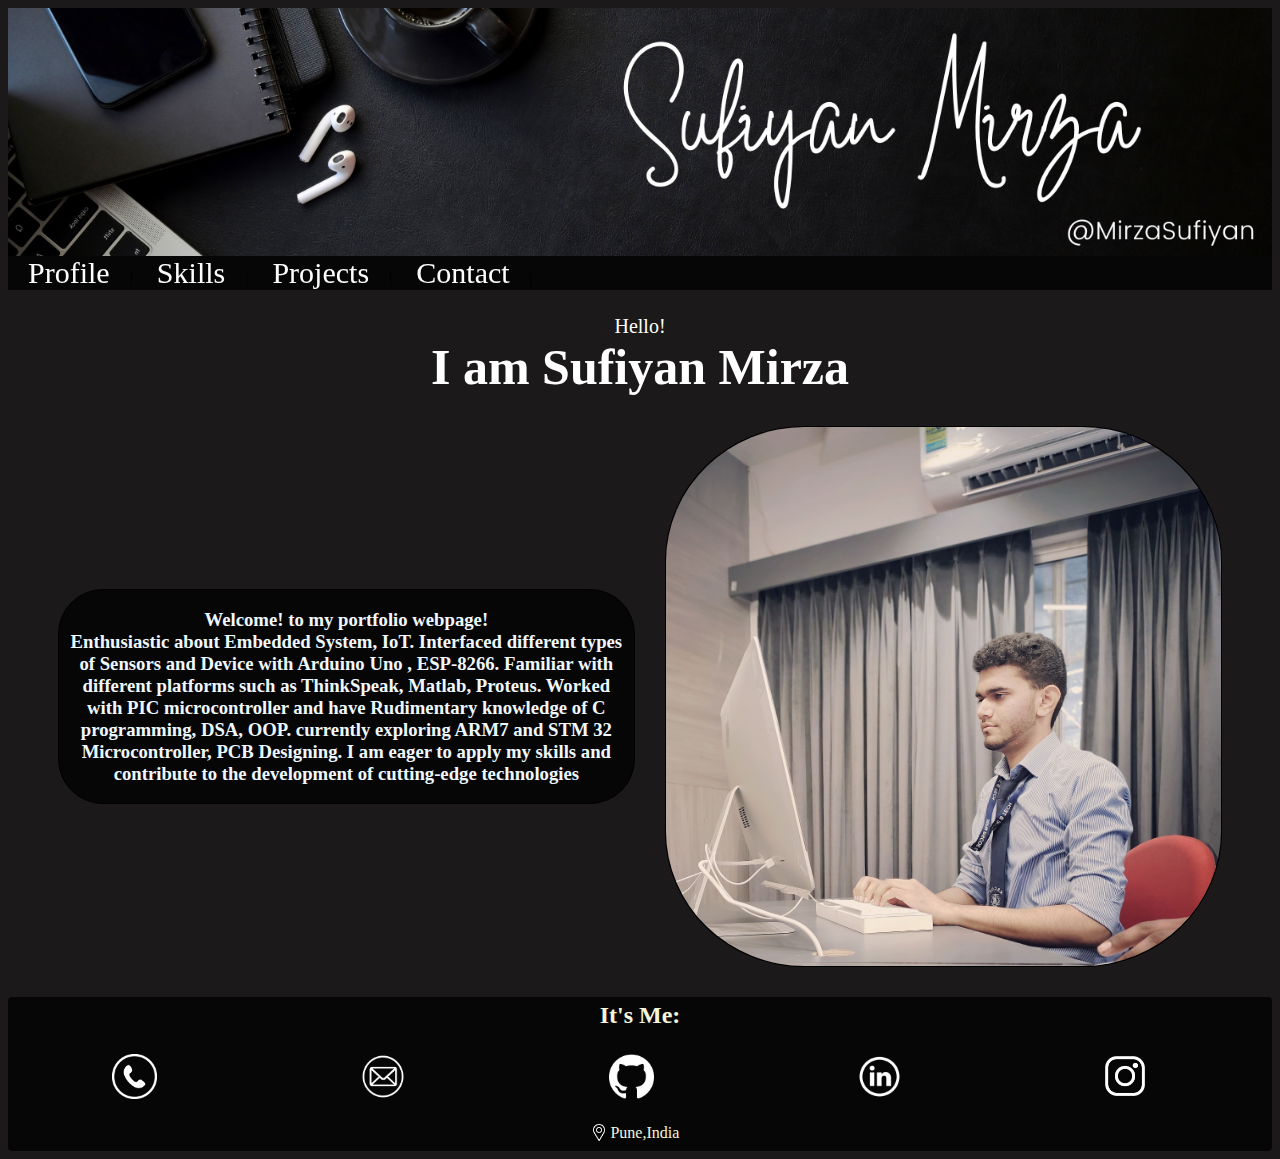
==== index.html @ 1f653753 "1" ====
<html lang="en" class="block">
<head>
    <title>Sufiyan Mirza-Portfolio</title>
    <link rel = "icon" type = "image/jpg" href = "img/SMicon.jpg">
    <link rel="stylesheet" href="css/styleindex.css">
</head>
<header>
  
</header>
<body>
<div id="header"></div>
<div class="wel" >
    <p>Hello! </p>
    <h1 > I am Sufiyan Mirza  </h1>                      
</div>
<div class="container" >

    <div class="container" id="detail">
        <h3> Welcome! to my portfolio webpage!<br>
            Enthusiastic about Embedded System, IoT. Interfaced different types of Sensors and Device with Arduino
            Uno , ESP-8266. Familiar with different platforms such as ThinkSpeak, Matlab, Proteus. Worked with PIC
            microcontroller and have Rudimentary knowledge of C programming, DSA, OOP. currently exploring ARM7 and STM 32 Microcontroller, PCB Designing. I am eager to apply my skills and contribute to the
            development of cutting-edge technologies
            </h3>
    </div>
    
    <div class="container" id="SMimg">
        <img src="img/SM_Background.jpg"  width="100%">
    </div>

</div>
<div id="footer"></div>
</body>

<script src="js/callhtml.js"></script>

</html>
---- css/styleindex.css ----
.body{  }
.block {padding:0 0 0 0; margin:0 0 0 0;background-color:rgb(27, 25, 25) ;}
.container  {  display:flex ; justify-content:center;  flex-direction: row; margin: 15;flex-wrap: wrap; align-items: center ; text-decoration: none;}
.container h3{ color: aliceblue; text-align: center; align-items: center; }
#SMimg { background-color:rgba(0, 0, 0, 0.726); width: 45%; height: fit-content ; border: 1px solid black; text-align: center;border-radius: 25%; }
#SMimg img {   border-radius: inherit; padding: 0  0 0 0 ; margin: 0 0 0 0;}
#detail { background-color:rgba(0, 0, 0, 0.726); width: 45%; height: fit-content ; border: 1px solid black; text-align: center;border-radius: 45px; padding: 0 10 0 10 }
#detail.container h3{  }
#detail.container a{ text-decoration: none; color: white; }


@media screen and (max-width: 700px) {
   
    #detail.container{width: 90%; }
    #SMimg{ width: 80%;}

}
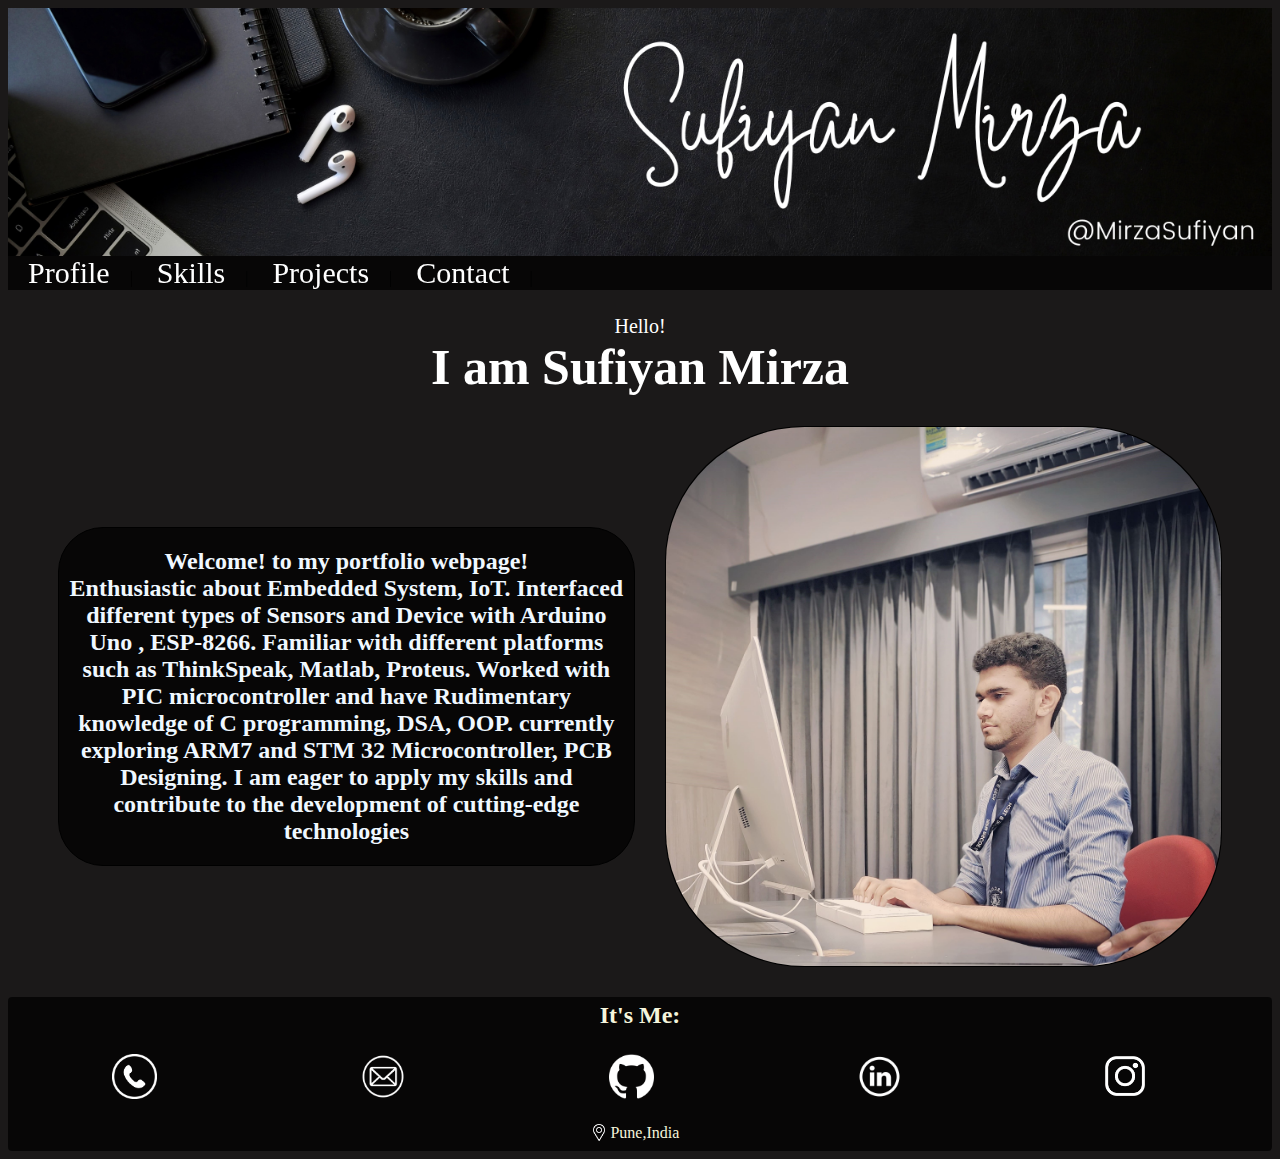
==== commit 705ef101: "0" ====
--- a/index.html
+++ b/index.html
@@ -16,12 +16,12 @@
 <div class="container" >
 
     <div class="container" id="detail">
-        <h3> Welcome! to my portfolio webpage!<br>
+        <h2> Welcome! to my portfolio webpage!<br>
             Enthusiastic about Embedded System, IoT. Interfaced different types of Sensors and Device with Arduino
             Uno , ESP-8266. Familiar with different platforms such as ThinkSpeak, Matlab, Proteus. Worked with PIC
             microcontroller and have Rudimentary knowledge of C programming, DSA, OOP. currently exploring ARM7 and STM 32 Microcontroller, PCB Designing. I am eager to apply my skills and contribute to the
             development of cutting-edge technologies
-            </h3>
+            </h2>
     </div>
     
     <div class="container" id="SMimg">
--- a/css/styleindex.css
+++ b/css/styleindex.css
@@ -1,11 +1,11 @@
 .body{  }
 .block {padding:0 0 0 0; margin:0 0 0 0;background-color:rgb(27, 25, 25) ;}
 .container  {  display:flex ; justify-content:center;  flex-direction: row; margin: 15;flex-wrap: wrap; align-items: center ; text-decoration: none;}
-.container h3{ color: aliceblue; text-align: center; align-items: center; }
+.container h2{ color: aliceblue; text-align: center; align-items: center; }
 #SMimg { background-color:rgba(0, 0, 0, 0.726); width: 45%; height: fit-content ; border: 1px solid black; text-align: center;border-radius: 25%; }
 #SMimg img {   border-radius: inherit; padding: 0  0 0 0 ; margin: 0 0 0 0;}
 #detail { background-color:rgba(0, 0, 0, 0.726); width: 45%; height: fit-content ; border: 1px solid black; text-align: center;border-radius: 45px; padding: 0 10 0 10 }
-#detail.container h3{  }
+#detail.container h2{  }
 #detail.container a{ text-decoration: none; color: white; }
 
 
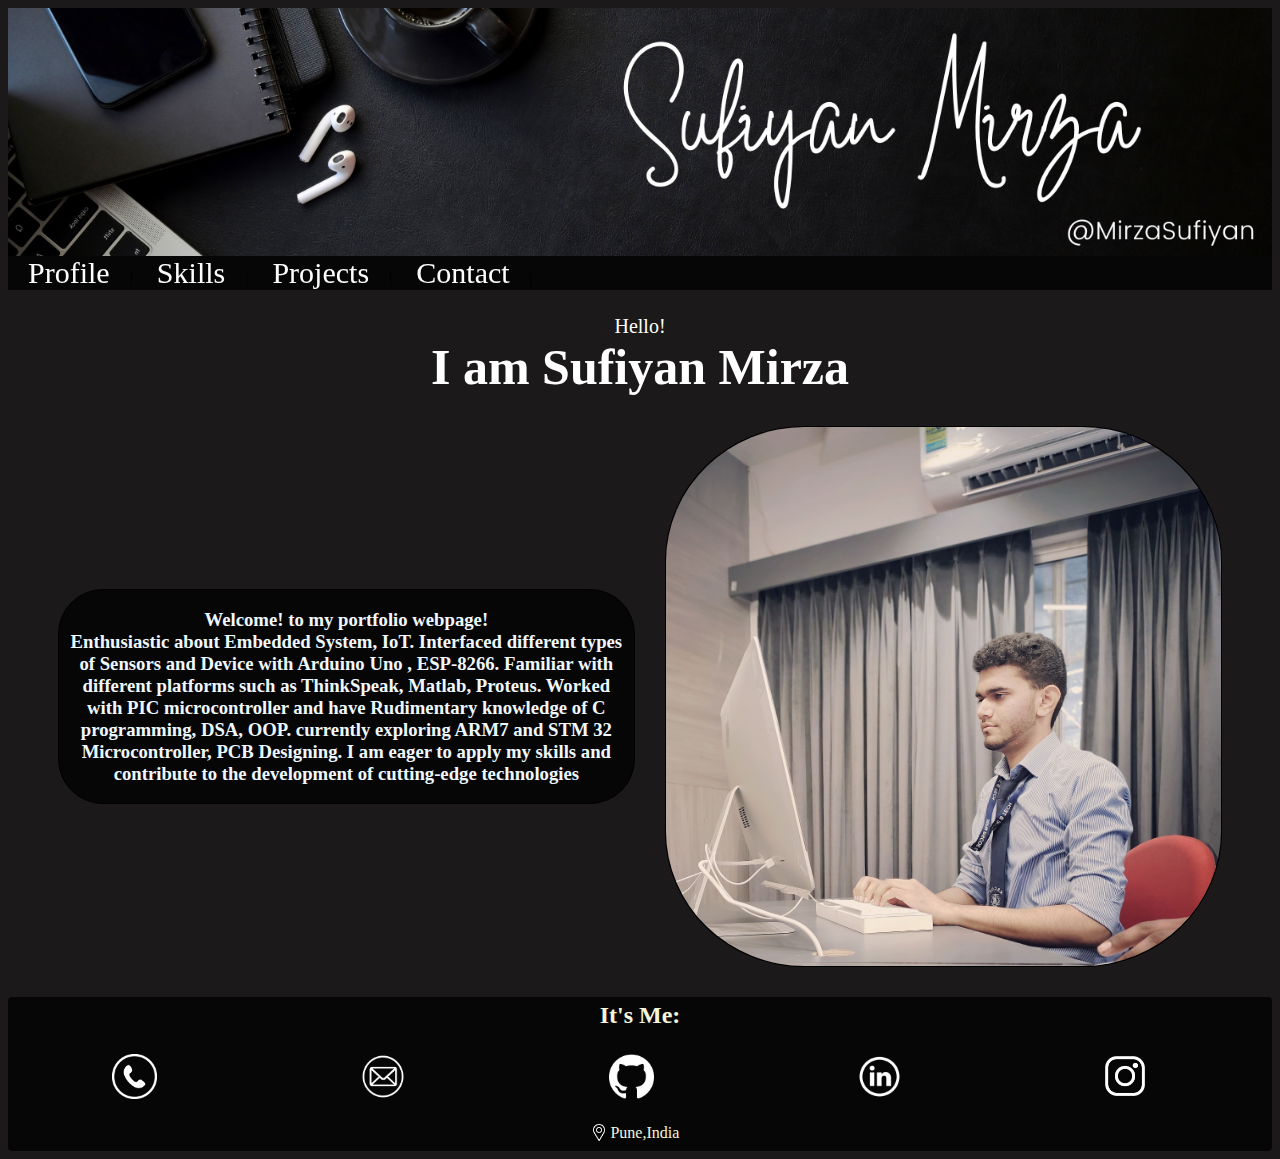
==== commit 8ae40055: "final" ====
--- a/index.html
+++ b/index.html
@@ -1,7 +1,7 @@
 <html lang="en" class="block">
 <head>
     <title>Sufiyan Mirza-Portfolio</title>
-    <link rel = "icon" type = "image/jpg" href = "img/SMicon.jpg">
+    <link rel = "icon" type = "image/png" href = "img/SMicon.png">
     <link rel="stylesheet" href="css/styleindex.css">
 </head>
 <header>
@@ -16,12 +16,11 @@
 <div class="container" >
 
     <div class="container" id="detail">
-        <h2> Welcome! to my portfolio webpage!<br>
-            Enthusiastic about Embedded System, IoT. Interfaced different types of Sensors and Device with Arduino
+        <h3> Welcome! to my portfolio webpage!<br>
+           Enthusiastic about Embedded System, IoT. Interfaced different types of Sensors and Device with Arduino
             Uno , ESP-8266. Familiar with different platforms such as ThinkSpeak, Matlab, Proteus. Worked with PIC
             microcontroller and have Rudimentary knowledge of C programming, DSA, OOP. currently exploring ARM7 and STM 32 Microcontroller, PCB Designing. I am eager to apply my skills and contribute to the
-            development of cutting-edge technologies
-            </h2>
+            development of cutting-edge technologies </h3>
     </div>
     
     <div class="container" id="SMimg">
@@ -31,8 +30,14 @@
 </div>
 <div id="footer"></div>
 </body>
+<script src="javascript/callinallpage.js"> </script>
 
-<script src="js/callhtml.js"></script>
+<script> 
+$(function(){
+$("#footer").load("footer.html");
+$("#header").load("header.html");
+});
+</script>
 
 </html>
  --- a/css/styleindex.css
+++ b/css/styleindex.css
@@ -1,11 +1,11 @@
 .body{  }
 .block {padding:0 0 0 0; margin:0 0 0 0;background-color:rgb(27, 25, 25) ;}
 .container  {  display:flex ; justify-content:center;  flex-direction: row; margin: 15;flex-wrap: wrap; align-items: center ; text-decoration: none;}
-.container h2{ color: aliceblue; text-align: center; align-items: center; }
+.container h3{ color: aliceblue; text-align: center; align-items: center; }
 #SMimg { background-color:rgba(0, 0, 0, 0.726); width: 45%; height: fit-content ; border: 1px solid black; text-align: center;border-radius: 25%; }
 #SMimg img {   border-radius: inherit; padding: 0  0 0 0 ; margin: 0 0 0 0;}
 #detail { background-color:rgba(0, 0, 0, 0.726); width: 45%; height: fit-content ; border: 1px solid black; text-align: center;border-radius: 45px; padding: 0 10 0 10 }
-#detail.container h2{  }
+#detail.container h3{  }
 #detail.container a{ text-decoration: none; color: white; }
 
 
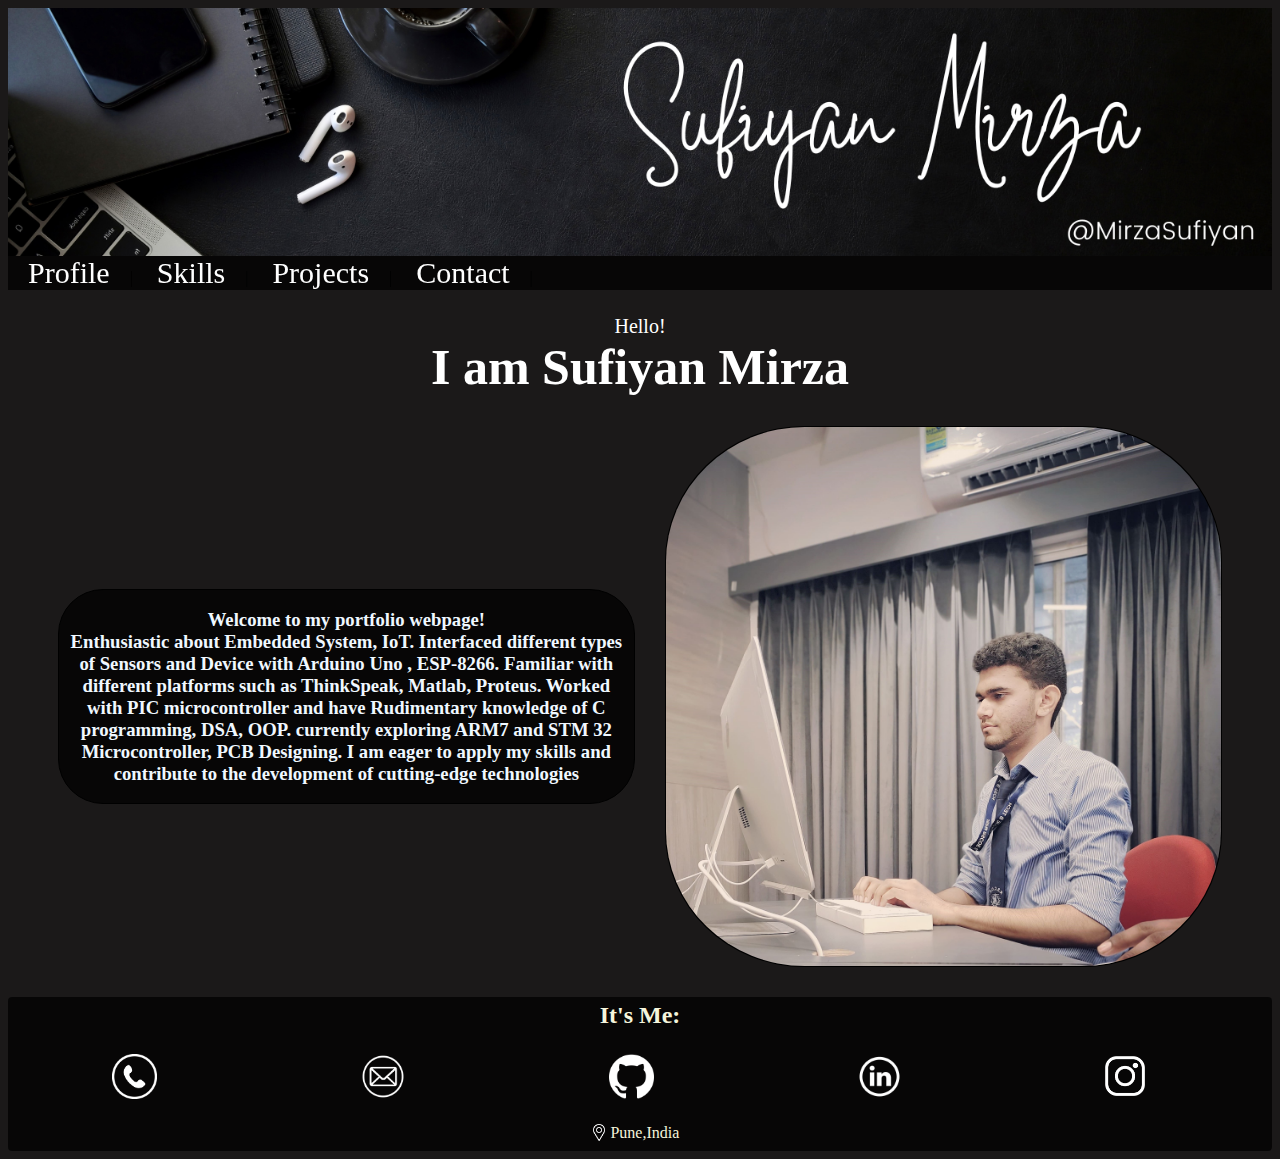
==== commit 4b7bc1f7: "." ====
--- a/index.html
+++ b/index.html
@@ -16,11 +16,12 @@
 <div class="container" >
 
     <div class="container" id="detail">
-        <h3> Welcome! to my portfolio webpage!<br>
+        <h3>Welcome to my portfolio webpage!<br>
            Enthusiastic about Embedded System, IoT. Interfaced different types of Sensors and Device with Arduino
             Uno , ESP-8266. Familiar with different platforms such as ThinkSpeak, Matlab, Proteus. Worked with PIC
             microcontroller and have Rudimentary knowledge of C programming, DSA, OOP. currently exploring ARM7 and STM 32 Microcontroller, PCB Designing. I am eager to apply my skills and contribute to the
-            development of cutting-edge technologies </h3>
+            development of cutting-edge technologies
+         </h3>
     </div>
     
     <div class="container" id="SMimg">
--- a/css/styleindex.css
+++ b/css/styleindex.css
@@ -5,7 +5,7 @@
 #SMimg { background-color:rgba(0, 0, 0, 0.726); width: 45%; height: fit-content ; border: 1px solid black; text-align: center;border-radius: 25%; }
 #SMimg img {   border-radius: inherit; padding: 0  0 0 0 ; margin: 0 0 0 0;}
 #detail { background-color:rgba(0, 0, 0, 0.726); width: 45%; height: fit-content ; border: 1px solid black; text-align: center;border-radius: 45px; padding: 0 10 0 10 }
-#detail.container h3{  }
+
 #detail.container a{ text-decoration: none; color: white; }
 
 
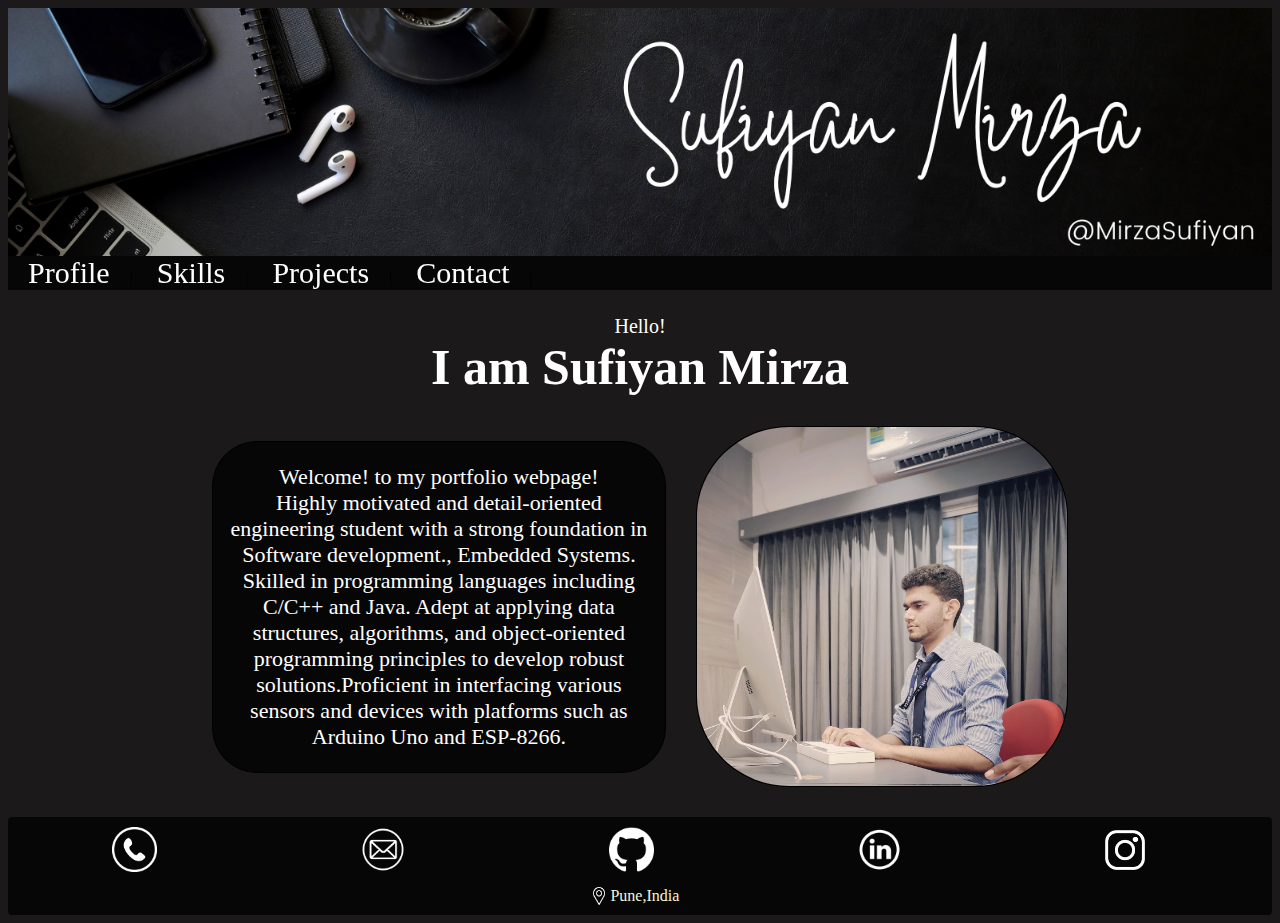
==== commit 50a65587: "." ====
--- a/index.html
+++ b/index.html
@@ -1,7 +1,8 @@
 <html lang="en" class="block">
 <head>
+    <meta name="viewport" content="width=device-width">
     <title>Sufiyan Mirza-Portfolio</title>
-    <link rel = "icon" type = "image/png" href = "img/SMicon.png">
+    <link rel = "icon" type = "image/jpg" href = "img/SMicon.jpg">
     <link rel="stylesheet" href="css/styleindex.css">
 </head>
 <header>
@@ -16,12 +17,13 @@
 <div class="container" >
 
     <div class="container" id="detail">
-        <h3>Welcome to my portfolio webpage!<br>
-           Enthusiastic about Embedded System, IoT. Interfaced different types of Sensors and Device with Arduino
-            Uno , ESP-8266. Familiar with different platforms such as ThinkSpeak, Matlab, Proteus. Worked with PIC
-            microcontroller and have Rudimentary knowledge of C programming, DSA, OOP. currently exploring ARM7 and STM 32 Microcontroller, PCB Designing. I am eager to apply my skills and contribute to the
-            development of cutting-edge technologies
-         </h3>
+        <p> Welcome! to my portfolio webpage!<br>
+            Highly motivated and detail-oriented engineering student with a strong foundation in Software development., Embedded
+Systems. Skilled in programming languages including C/C++ and Java. Adept at applying data structures, algorithms, and
+object-oriented programming principles to develop robust solutions.Proficient in interfacing various sensors and devices
+with platforms such as Arduino Uno and ESP-8266.
+
+        </p>
     </div>
     
     <div class="container" id="SMimg">
@@ -29,16 +31,12 @@
     </div>
 
 </div>
-<div id="footer"></div>
+<footer>
+<div id="footer" ></div>
+</footer>
 </body>
-<script src="javascript/callinallpage.js"> </script>
 
-<script> 
-$(function(){
-$("#footer").load("footer.html");
-$("#header").load("header.html");
-});
-</script>
+<script src="/js/callhtml.js"></script>
 
 </html>
  --- a/css/styleindex.css
+++ b/css/styleindex.css
@@ -1,17 +1,24 @@
 .body{  }
 .block {padding:0 0 0 0; margin:0 0 0 0;background-color:rgb(27, 25, 25) ;}
 .container  {  display:flex ; justify-content:center;  flex-direction: row; margin: 15;flex-wrap: wrap; align-items: center ; text-decoration: none;}
-.container h3{ color: aliceblue; text-align: center; align-items: center; }
-#SMimg { background-color:rgba(0, 0, 0, 0.726); width: 45%; height: fit-content ; border: 1px solid black; text-align: center;border-radius: 25%; }
+.container h2{ color: aliceblue; text-align: center; align-items: center; }
+#SMimg { background-color:rgba(0, 0, 0, 0.726); width: 30%; height: fit-content ; border: 1px solid black; text-align: center;border-radius: 25%; }
 #SMimg img {   border-radius: inherit; padding: 0  0 0 0 ; margin: 0 0 0 0;}
-#detail { background-color:rgba(0, 0, 0, 0.726); width: 45%; height: fit-content ; border: 1px solid black; text-align: center;border-radius: 45px; padding: 0 10 0 10 }
+#detail { background-color:rgba(0, 0, 0, 0.726); width: 35%; height: fit-content ; border: 1px solid black; text-align: center;border-radius: 45px; padding: 0 10 0 10 }
 
+#detail.container p{ color: white; font-size:22px ;}
 #detail.container a{ text-decoration: none; color: white; }
 
-
-@media screen and (max-width: 700px) {
+@media screen and (max-width: 900px) {
    
-    #detail.container{width: 90%; }
-    #SMimg{ width: 80%;}
+    #detail.container{width:90%; }
+    #SMimg{ width: 50%;}
+    .container{flex-direction: column;flex-flow: column-reverse; }
+    #detail.container p{font-size: large; }
+    .footer{
+        position: fixed;
+        bottom: 0;
+        left: 0;
+    }
 
 }